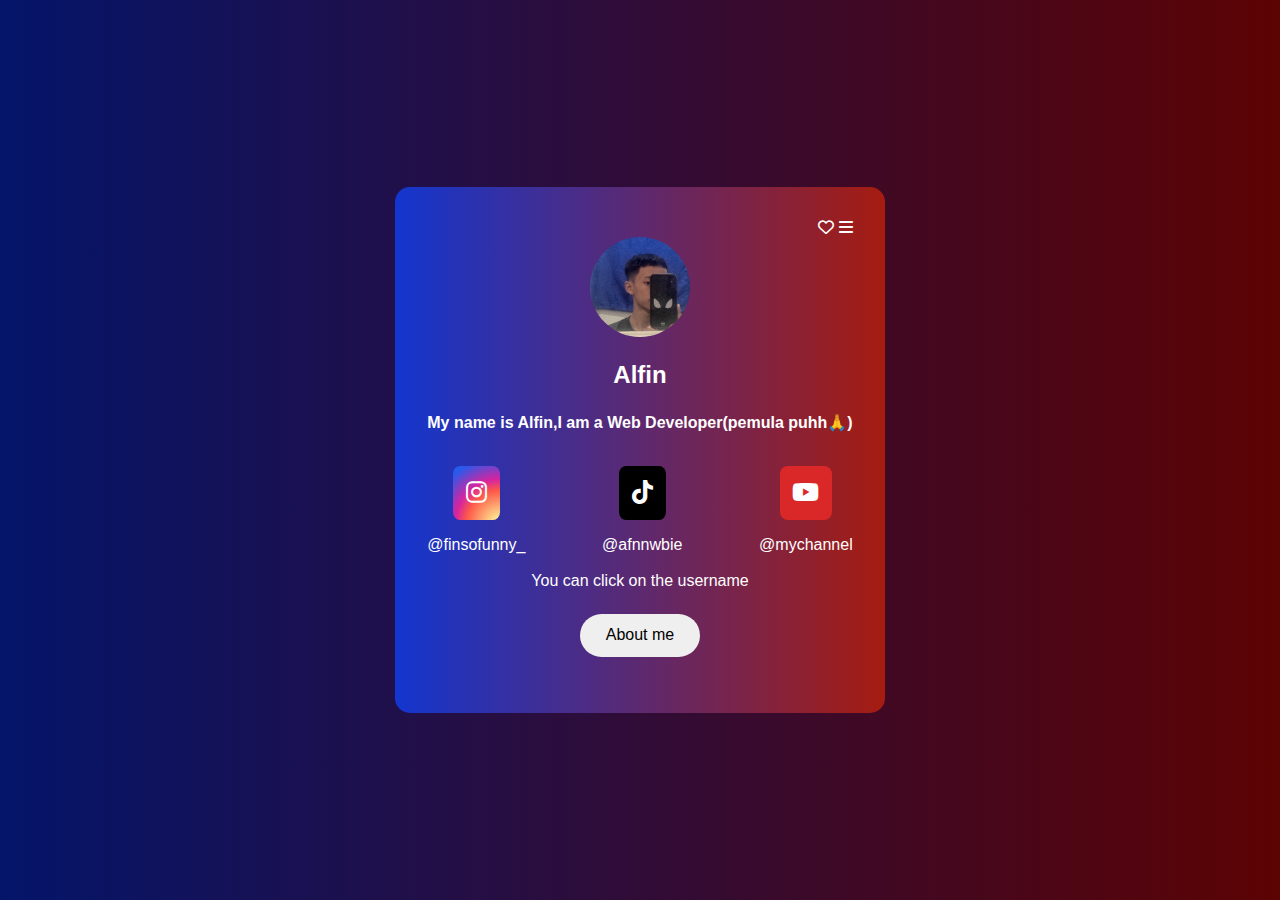
==== index.html @ 7abfb387 "Rename idcardku.html to index.html" ====
<!DOCTYPE html>
 <html lamg="en">
    <head>
        <meta charset="UTF-8">
        <meta name="viemport" content="width=device-widht, intial-scale=1.0"> 
        <title>ID CARD</title>
        <link rel="stylesheet" href="styles.css">
        <link rel="stylesheet" href="https://cdnjs.cloudflare.com/ajax/libs/font-awesome/6.2.1/css/all.min.css">
    </head>
<body>
    <div class="card-container">
        <div class="card-top-navigation">
            <li><i class="fa-solid ta-arrow-left"></i></li>
            <ul>
                <i id="heart" class="fa-regular fa-heart"></i>
                <i class="fa-solid fa-bars"></i>
            </ul>
        </div>

        <div class="user-image"><img src="pp.jpg" alt=" "> </div>
        <h2 class="user-name"> Alfin</h2>
        <p class="about-user">
            <b>My name is Alfin,I am a Web Developer(pemula puhh🙏)</b>
        </p>
        <br>
        <div class="social-container">
            <div class="social-item">
                <li class="instagram">
                    <i class="fa-brands fa-instagram"></i>
                </li>
                <span class="followers"></span>
                <span class="followers"><a href="https://www.instagram.com/finsofunny_/"> @finsofunny_ </a></span>
            </div>

            <div class="social-item">
                <li class="tiktok">
                    <i class="fa-brands fa-tiktok"></i>
                </li>
                <span class="followers"></span>
                <span class="followers"><a href="https://www.tiktok.com/@afnnewbie?_t=8okZlWhJAQr&_r=1"> @afnnwbie </a></span>
            </div>

            <div class="social-item">
                <li class="youtube">
                    <i class="fa-brands fa-youtube"></i>
                </li>
                <span class="subscribers"></span>
                <span class="subscribers"><a href=""> @mychannel</a></span>
            </div>
        </div>
        <br>
        <center>You can click on the username</center>
        <button class="about-me" onclick="window.location.href='aboutme.html'">About me</button>
    </div>
    <script src="script.js"></script>
</body>
 </html>
---- styles.css ----
* {
    margin:0;
    padding:0;
    box-sizing: border-box;
 }

 body {
    font-family: "Poppins", sans-serif;
    width: 100%;
    height: 100vh;
    display: flex;
    justify-content: center;
    padding: 1rem;
    align-items: center;
    background: linear-gradient(to right, #04156a, #5c0303);
 }

 .card-container {
    background: linear-gradient(to right, rgb(19, 54, 207), rgb(166, 28, 16));
    color: rgb(255, 254, 254);
    padding: 2rem;
    width: auto;
    margin: 0.5rem;
    border-radius: 15px;
 }

 .card-top-navigation {
    display: flex;
    justify-content: space-between;
 }

 .card-top-navigation li,
 .card-top-navigation ul {
    list-style: none;
    font-size: 1rem;
 }

 .card-top-navigation ul li {
    margin-left: 10px;
 }

 .user-image {
    position: relative;
    width: 100px;
    height: 100px;
    margin: 0 auto;
 }

 .user-image img {
    background-color: #5b3eff;
    border-radius: 50%;
    position: absolute;
    top: 0;
    left: 0;
    width: 100%;
 }

.user-name,
.about-user {
    text-align:  center;
    margin-top: 1.5rem;
}

.user-name {
    font-size: 1.5rem;
}

.about-me {
    margin: 1.5rem auto;
    display: block;
    border: none;
    padding: 0.8rem 1.6rem;
    border-radius: 25px;
    font-size: 1rem;
    cursor: pointer;
}

.about-me:hover{
    background: radial-gradient(
        circle at 100% 10%,  rgb(95, 15, 1), rgb(19, 3, 158));
        color: white;
}

.social-container {
    display: flex;
    justify-content: space-between;
    align-items: center;
    flex-wrap: wrap;
}

.social-item {
    display: flex;
    align-items: center;
    justify-items: center;
    flex-direction: column;
    margin-top: 1rem;
}

.social-item li {
    list-style: none;
    padding: 0.8rem;
    border-radius: 15%;
}

.social-item a {
    text-decoration: none;
    color: white;
}

.instagram {
    background: radial-gradient(
        circle at 100% 107%, #fdf497 0%, #fdf497 5%,#fd5949 45%, #d6249f 60%, #285aeb 90%);
}

.tiktok {
    background-color: #000000;
}

.youtube {
    background-color: rgb(218, 39, 39);
}
.social-item li {
    font-size: 1.5rem;
}
.social-item span {
    margin-top: 0.5rem;
}
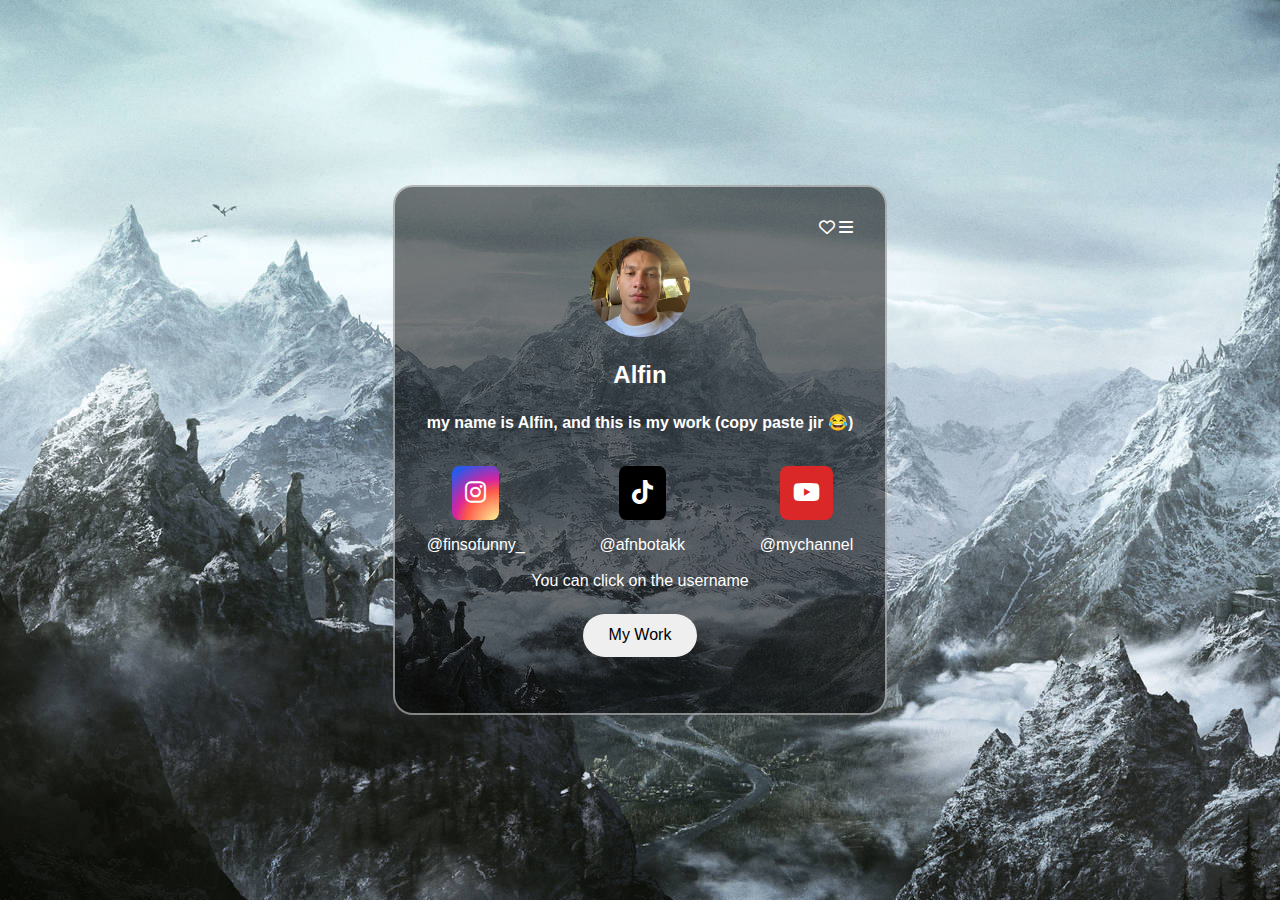
==== commit b1f3ff7b: "Add files via upload" ====
--- a/index.html
+++ b/index.html
@@ -1,57 +1,58 @@
- <!DOCTYPE html>
- <html lamg="en">
-    <head>
-        <meta charset="UTF-8">
-        <meta name="viemport" content="width=device-widht, intial-scale=1.0"> 
-        <title>ID CARD</title>
-        <link rel="stylesheet" href="styles.css">
-        <link rel="stylesheet" href="https://cdnjs.cloudflare.com/ajax/libs/font-awesome/6.2.1/css/all.min.css">
-    </head>
-<body>
-    <div class="card-container">
-        <div class="card-top-navigation">
-            <li><i class="fa-solid ta-arrow-left"></i></li>
-            <ul>
-                <i id="heart" class="fa-regular fa-heart"></i>
-                <i class="fa-solid fa-bars"></i>
-            </ul>
-        </div>
-
-        <div class="user-image"><img src="pp.jpg" alt=" "> </div>
-        <h2 class="user-name"> Alfin</h2>
-        <p class="about-user">
-            <b>My name is Alfin,I am a Web Developer(pemula puhh🙏)</b>
-        </p>
-        <br>
-        <div class="social-container">
-            <div class="social-item">
-                <li class="instagram">
-                    <i class="fa-brands fa-instagram"></i>
-                </li>
-                <span class="followers"></span>
-                <span class="followers"><a href="https://www.instagram.com/finsofunny_/"> @finsofunny_ </a></span>
-            </div>
-
-            <div class="social-item">
-                <li class="tiktok">
-                    <i class="fa-brands fa-tiktok"></i>
-                </li>
-                <span class="followers"></span>
-                <span class="followers"><a href="https://www.tiktok.com/@afnnewbie?_t=8okZlWhJAQr&_r=1"> @afnnwbie </a></span>
-            </div>
-
-            <div class="social-item">
-                <li class="youtube">
-                    <i class="fa-brands fa-youtube"></i>
-                </li>
-                <span class="subscribers"></span>
-                <span class="subscribers"><a href=""> @mychannel</a></span>
-            </div>
-        </div>
-        <br>
-        <center>You can click on the username</center>
-        <button class="about-me" onclick="window.location.href='aboutme.html'">About me</button>
-    </div>
-    <script src="script.js"></script>
-</body>
- </html>
+ <!DOCTYPE html>
+ <html lamg="en">
+    <head>
+        <meta charset="UTF-8">
+        <meta name="viemport" content="width=device-widht, intial-scale=1.0"> 
+        <title>ID CARD</title>
+        <link rel="stylesheet" href="styles.css">
+        <link rel="stylesheet" href="https://cdnjs.cloudflare.com/ajax/libs/font-awesome/6.2.1/css/all.min.css">
+        <link rel="icon" href="">
+    </head>
+<body>
+    <div class="card-container">
+        <div class="card-top-navigation">
+            <li><i class="fa-solid ta-arrow-left"></i></li>
+            <ul>
+                <i id="heart" class="fa-regular fa-heart"></i>
+                <i class="fa-solid fa-bars"></i>
+            </ul>
+        </div>
+
+        <div class="user-image"><img src="pp2.jpg" alt=" "> </div>
+        <h2 class="user-name"> Alfin</h2>
+        <p class="about-user">
+            <b>my name is Alfin, and this is my work (copy paste jir 😂)</b>
+        </p>
+        <br>    
+        <div class="social-container">
+            <div class="social-item">
+                <li class="instagram">
+                    <i class="fa-brands fa-instagram"></i>
+                </li>
+                <span class="followers"></span>
+                <span class="followers"><a href="https://www.instagram.com/finsofunny_/"> @finsofunny_ </a></span>
+            </div>
+
+            <div class="social-item">
+                <li class="tiktok">
+                    <i class="fa-brands fa-tiktok"></i>
+                </li>
+                <span class="followers"></span>
+                <span class="followers"><a href="https://www.tiktok.com/@afnbotakk"> @afnbotakk </a></span>
+            </div>
+
+            <div class="social-item">
+                <li class="youtube">
+                    <i class="fa-brands fa-youtube"></i>
+                </li>
+                <span class="subscribers"></span>
+                <span class="subscribers"><a href=""> @mychannel</a></span>
+            </div>
+        </div>
+        <br>
+        <center>You can click on the username</center>
+        <button class="about-me" onclick="window.location.href='MyWork/index.html'">My Work</button>
+    </div>
+    <script src="script.js"></script>
+</body>
+ </html>
--- a/styles.css
+++ b/styles.css
@@ -1,127 +1,128 @@
- * {
-    margin:0;
-    padding:0;
-    box-sizing: border-box;
- }
-
- body {
-    font-family: "Poppins", sans-serif;
-    width: 100%;
-    height: 100vh;
-    display: flex;
-    justify-content: center;
-    padding: 1rem;
-    align-items: center;
-    background: linear-gradient(to right, #04156a, #5c0303);
- }
-
- .card-container {
-    background: linear-gradient(to right, rgb(19, 54, 207), rgb(166, 28, 16));
-    color: rgb(255, 254, 254);
-    padding: 2rem;
-    width: auto;
-    margin: 0.5rem;
-    border-radius: 15px;
- }
-
- .card-top-navigation {
-    display: flex;
-    justify-content: space-between;
- }
-
- .card-top-navigation li,
- .card-top-navigation ul {
-    list-style: none;
-    font-size: 1rem;
- }
-
- .card-top-navigation ul li {
-    margin-left: 10px;
- }
-
- .user-image {
-    position: relative;
-    width: 100px;
-    height: 100px;
-    margin: 0 auto;
- }
-
- .user-image img {
-    background-color: #5b3eff;
-    border-radius: 50%;
-    position: absolute;
-    top: 0;
-    left: 0;
-    width: 100%;
- }
-
-.user-name,
-.about-user {
-    text-align:  center;
-    margin-top: 1.5rem;
-}
-
-.user-name {
-    font-size: 1.5rem;
-}
-
-.about-me {
-    margin: 1.5rem auto;
-    display: block;
-    border: none;
-    padding: 0.8rem 1.6rem;
-    border-radius: 25px;
-    font-size: 1rem;
-    cursor: pointer;
-}
-
-.about-me:hover{
-    background: radial-gradient(
-        circle at 100% 10%,  rgb(95, 15, 1), rgb(19, 3, 158));
-        color: white;
-}
-
-.social-container {
-    display: flex;
-    justify-content: space-between;
-    align-items: center;
-    flex-wrap: wrap;
-}
-
-.social-item {
-    display: flex;
-    align-items: center;
-    justify-items: center;
-    flex-direction: column;
-    margin-top: 1rem;
-}
-
-.social-item li {
-    list-style: none;
-    padding: 0.8rem;
-    border-radius: 15%;
-}
-
-.social-item a {
-    text-decoration: none;
-    color: white;
-}
-
-.instagram {
-    background: radial-gradient(
-        circle at 100% 107%, #fdf497 0%, #fdf497 5%,#fd5949 45%, #d6249f 60%, #285aeb 90%);
-}
-
-.tiktok {
-    background-color: #000000;
-}
-
-.youtube {
-    background-color: rgb(218, 39, 39);
-}
-.social-item li {
-    font-size: 1.5rem;
-}
-.social-item span {
-    margin-top: 0.5rem;
+     * {
+    margin:0;
+    padding:0;
+    box-sizing: border-box;
+ }
+
+ body {
+    font-family: "Poppins", sans-serif;
+    width: 100%;
+    height: 100vh;
+    display: flex;
+    justify-content: center;
+    padding: 1rem;
+    align-items: center;
+    background-image: url(img.jpg) ;
+ }
+
+ .card-container {
+    background-color: rgba(0, 0, 0, 0.533);
+    color: rgb(255, 254, 254);
+    padding: 2rem;
+    width: auto;
+    margin: 0.5rem;
+    border-radius: 20px;
+    border: 2px solid rgba(255, 255, 255, 0.486);
+ }
+
+ .card-top-navigation {
+    display: flex;
+    justify-content: space-between;
+ }
+
+ .card-top-navigation li,
+ .card-top-navigation ul {
+    list-style: none;
+    font-size: 1rem;
+ }
+
+ .card-top-navigation ul li {
+    margin-left: 10px;
+ }
+
+ .user-image {
+    position: relative;
+    width: 100px;
+    height: 100px;
+    margin: 0 auto;
+ }
+
+ .user-image img {
+    background-color: #5b3eff;
+    border-radius: 50%;
+    position: absolute;
+    top: 0;
+    left: 0;
+    width: 100%;
+ }
+
+.user-name,
+.about-user {
+    text-align:  center;
+    margin-top: 1.5rem;
+}
+
+.user-name {
+    font-size: 1.5rem;
+}
+
+.about-me {
+    margin: 1.5rem auto;
+    display: block;
+    border: none;
+    padding: 0.8rem 1.6rem;
+    border-radius: 25px;
+    font-size: 1rem;
+    cursor: pointer;
+}
+
+.about-me:hover{
+    background: radial-gradient(
+        circle at 100% 10%,  rgba(77, 77, 77, 0.363),  rgba(77, 77, 77, 0.363));
+        color: white;
+}
+
+.social-container {
+    display: flex;
+    justify-content: space-between;
+    align-items: center;
+    flex-wrap: wrap;
+}
+
+.social-item {
+    display: flex;
+    align-items: center;
+    justify-items: center;
+    flex-direction: column;
+    margin-top: 1rem;
+}
+
+.social-item li {
+    list-style: none;
+    padding: 0.8rem;
+    border-radius: 15%;
+}
+
+.social-item a {
+    text-decoration: none;
+    color: white;
+}
+
+.instagram {
+    background: radial-gradient(
+        circle at 100% 107%, #fdf497 0%, #fdf497 5%,#fd5949 45%, #d6249f 60%, #285aeb 90%);
+}
+
+.tiktok {
+    background-color: #000000;
+}
+
+.youtube {
+    background-color: rgb(218, 39, 39);
+}
+.social-item li {
+    font-size: 1.5rem;
+}
+.social-item span {
+    margin-top: 0.5rem; 
 }